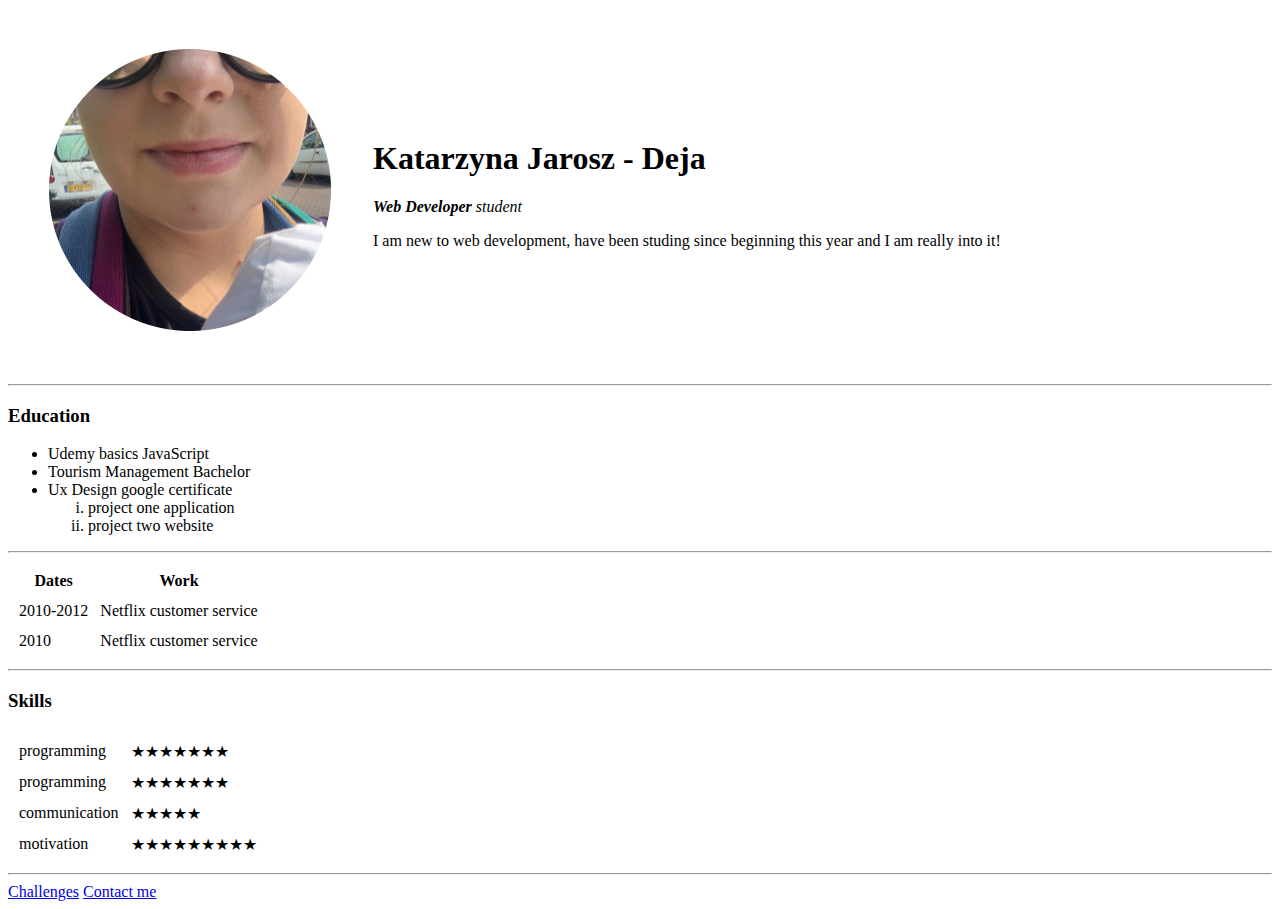
==== index.html @ 95fc05b9 "Add files via upload" ====
<!DOCTYPE html>
<html lang="en">

<head>
    <meta charset="UTF-8">
    <title>My First Website</title>
</head>

<body>
    <table cellspacing="40">
        <tr>
            <td><img class="fit picture" src="jaja23.png" alt="ja"></td>
            <td>
                <h1> Katarzyna Jarosz - Deja </h1>
                <p><em><strong>Web Developer </strong>student</em></p>
                <p>I am new to web development, have been studing since beginning this year and I am really into it!</p>
            </td>
        </tr>
    </table>
    <hr>
    <h3>Education</h3>
    <ul>
        <li>Udemy basics JavaScript</li>
        <li>Tourism Management Bachelor</li>
        <li>Ux Design google certificate</li>
        <ol type="i">
            <li>project one application</li>
            <li>project two website</li>
        </ol>
    </ul>
    <hr>

    <table cellspacing="10">
        <thead>
            <tr>
                <th>Dates</th>
                <th>Work</th>
            </tr>
        </thead>
        <tbody>
            <tr>
                <td>2010-2012</td>
                <td>Netflix customer service</td>
            </tr>
            <tr>
                <td>2010</td>
                <td>Netflix customer service</td>
            </tr>
        </tbody>
    </table>
    <hr>
    <h3>Skills</h3>
    <table cellspacing="10">
        <tr>
            <td>programming</td>
            <td>★★★★★★★</td>
        </tr>
        <tr>
            <td>programming</td>
            <td>★★★★★★★</td>
        </tr>

        <tr>
            <td>communication</td>
            <td>★★★★★</td>
        <tr>
            <td>motivation</td>
            <td>★★★★★★★★★</td>
        </tr>
        </tr>
        </tbody>
    </table>
    <hr>
    <a href="hobbies.html">Challenges</a>
    <a href="contact.html">Contact me</a>
</body>

</html>
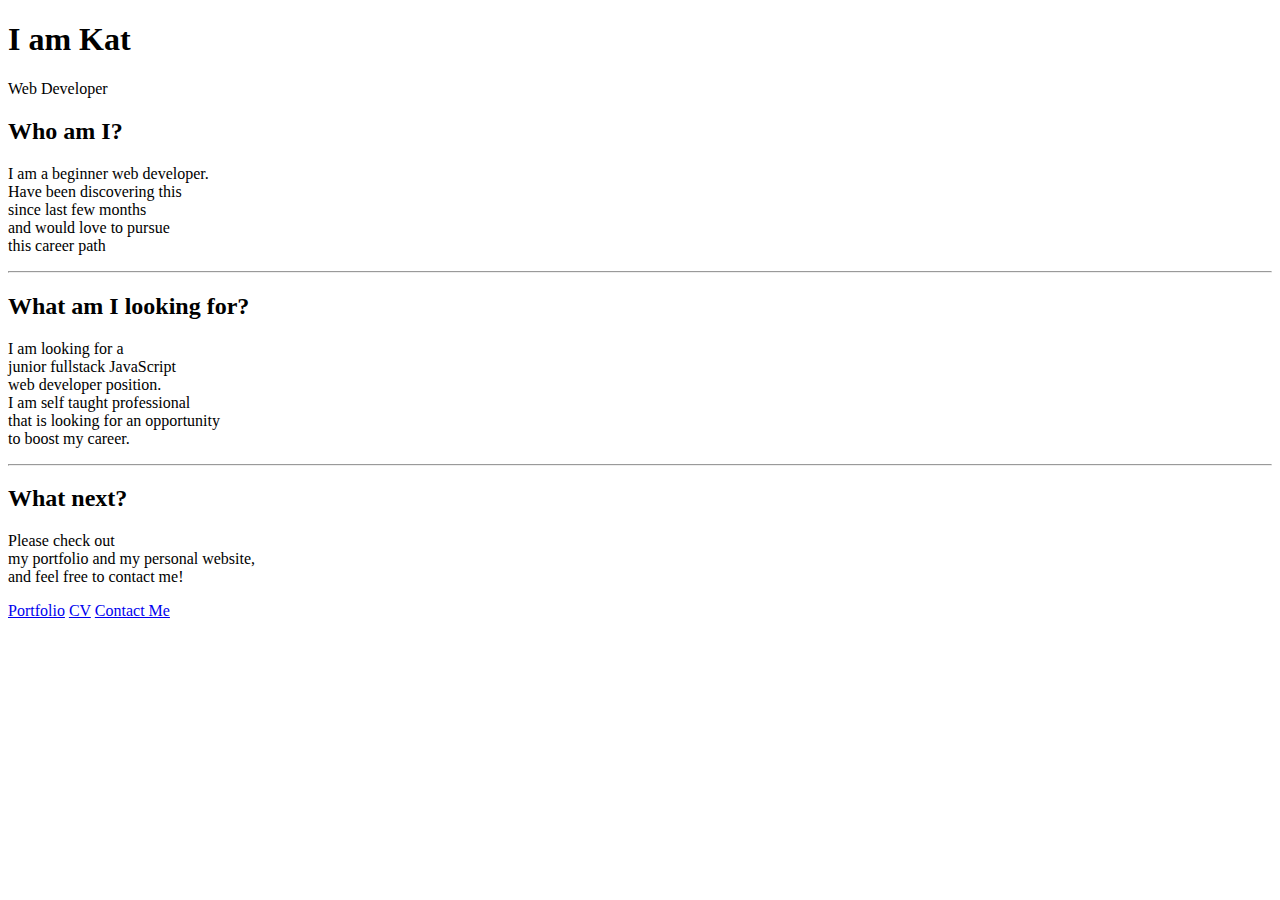
==== commit abe6f5cc: "Add files via upload" ====
--- a/index.html
+++ b/index.html
@@ -3,76 +3,43 @@
 
 <head>
     <meta charset="UTF-8">
-    <title>My First Website</title>
+    <title>Katarzyna Jarosz - Deja</title>
+    <link rel="stylesheet" href="CSS/styles.css">
 </head>
 
 <body>
-    <table cellspacing="40">
-        <tr>
-            <td><img class="fit picture" src="jaja23.png" alt="ja"></td>
-            <td>
-                <h1> Katarzyna Jarosz - Deja </h1>
-                <p><em><strong>Web Developer </strong>student</em></p>
-                <p>I am new to web development, have been studing since beginning this year and I am really into it!</p>
-            </td>
-        </tr>
-    </table>
+    <div class="top">
+        <h1 id="heading"> I am Kat </h1>
+        <p class=" main">Web Developer </p>
+
+    </div>
+
+    <div class="middle1">
+        <h2>Who am I?</h2>
+        <p>I am a beginner web developer. <br>Have been discovering this <br>
+            since last few months <br>and would love to pursue <br>this career path </p>
+        </p>
+
+    </div>
     <hr>
-    <h3>Education</h3>
-    <ul>
-        <li>Udemy basics JavaScript</li>
-        <li>Tourism Management Bachelor</li>
-        <li>Ux Design google certificate</li>
-        <ol type="i">
-            <li>project one application</li>
-            <li>project two website</li>
-        </ol>
-    </ul>
+    <div class="middle2">
+        <h2>What am I looking for?</h2>
+        <p>I am looking for a <br>junior fullstack JavaScript<br> web developer position.<br>
+            I am self taught professional <br>that is looking for an opportunity<br> to boost my career.
+        </p>
+    </div>
     <hr>
+    <div class="bottom">
+        <h2>What next?</h2>
+        <p>Please check out <br>my portfolio and my personal website,<br> and feel free to contact me!</p>
+    </div>
 
-    <table cellspacing="10">
-        <thead>
-            <tr>
-                <th>Dates</th>
-                <th>Work</th>
-            </tr>
-        </thead>
-        <tbody>
-            <tr>
-                <td>2010-2012</td>
-                <td>Netflix customer service</td>
-            </tr>
-            <tr>
-                <td>2010</td>
-                <td>Netflix customer service</td>
-            </tr>
-        </tbody>
-    </table>
-    <hr>
-    <h3>Skills</h3>
-    <table cellspacing="10">
-        <tr>
-            <td>programming</td>
-            <td>★★★★★★★</td>
-        </tr>
-        <tr>
-            <td>programming</td>
-            <td>★★★★★★★</td>
-        </tr>
+    <div class="footer">
+        <a href="portfolio.html">Portfolio</a>
+        <a href="CV.html">CV</a>
+        <a href="Contact Me">Contact Me</a>
 
-        <tr>
-            <td>communication</td>
-            <td>★★★★★</td>
-        <tr>
-            <td>motivation</td>
-            <td>★★★★★★★★★</td>
-        </tr>
-        </tr>
-        </tbody>
-    </table>
-    <hr>
-    <a href="hobbies.html">Challenges</a>
-    <a href="contact.html">Contact me</a>
+    </div>
 </body>
 
 </html>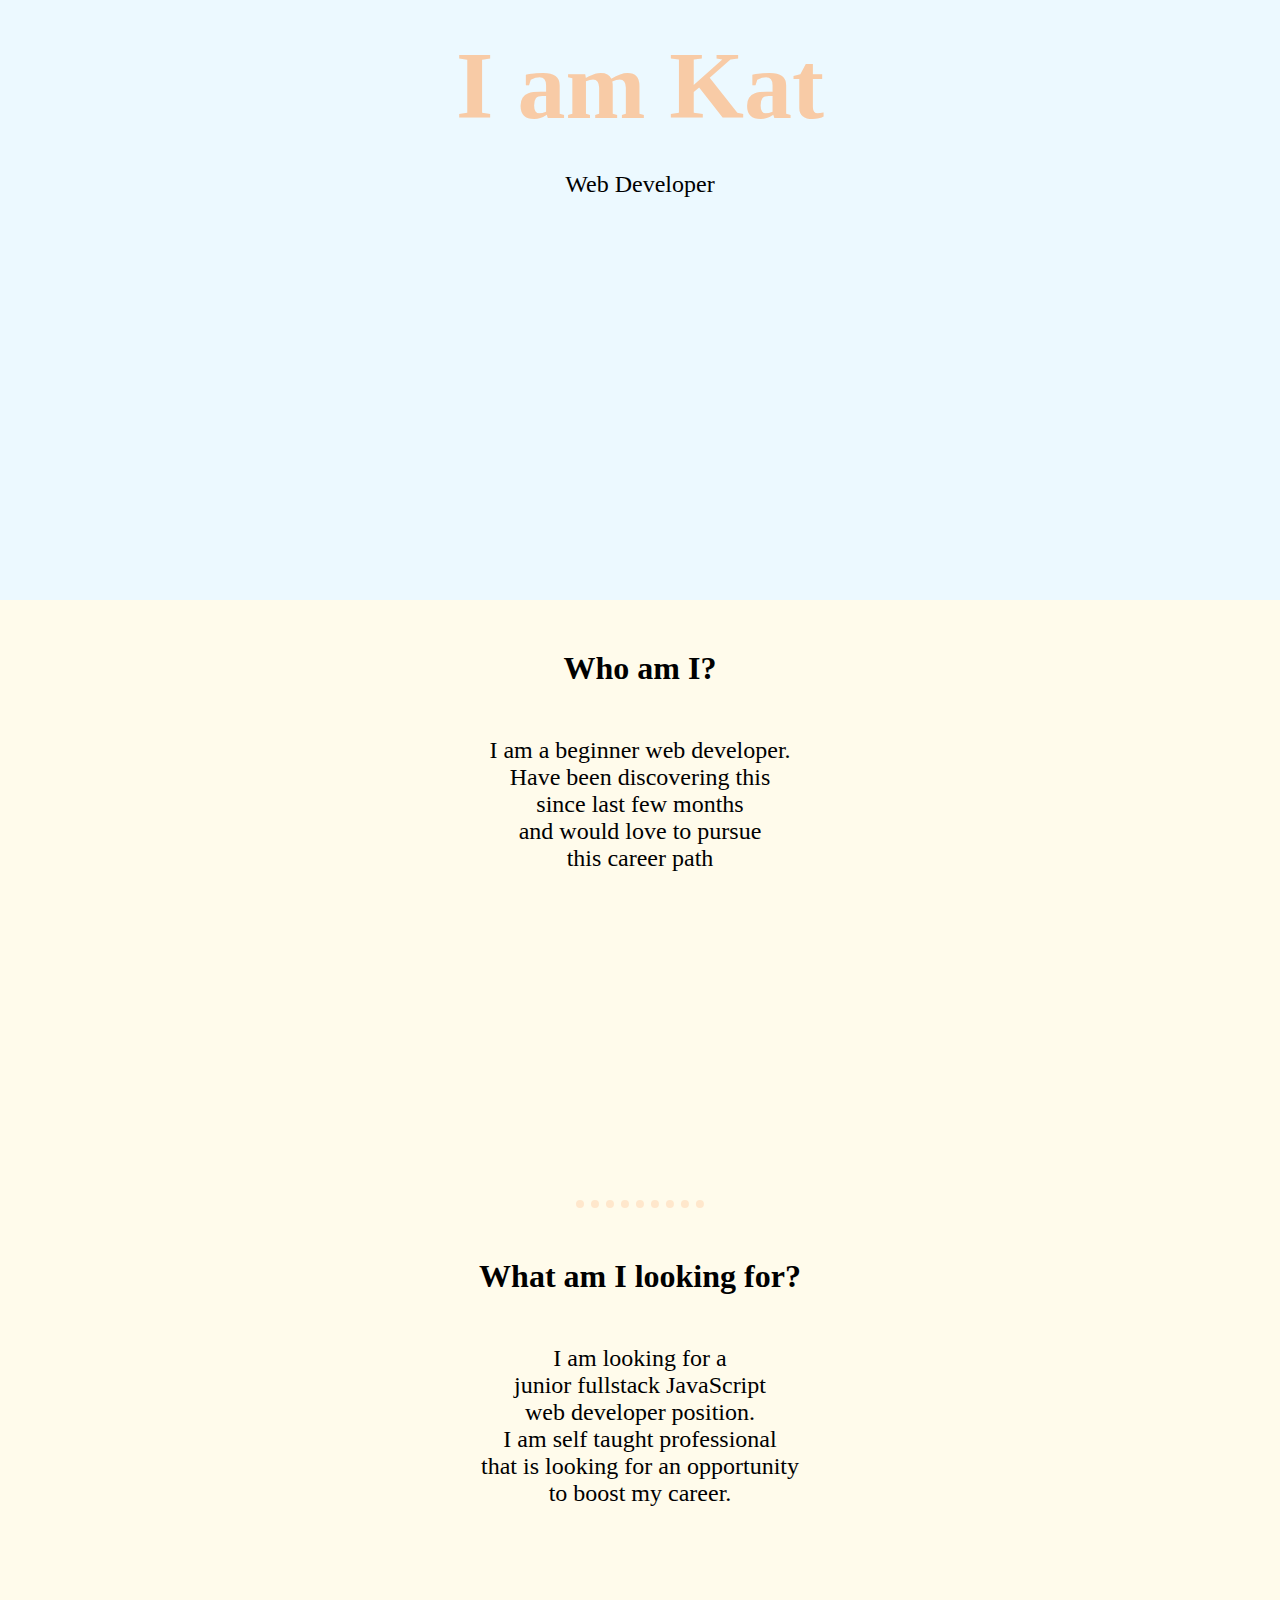
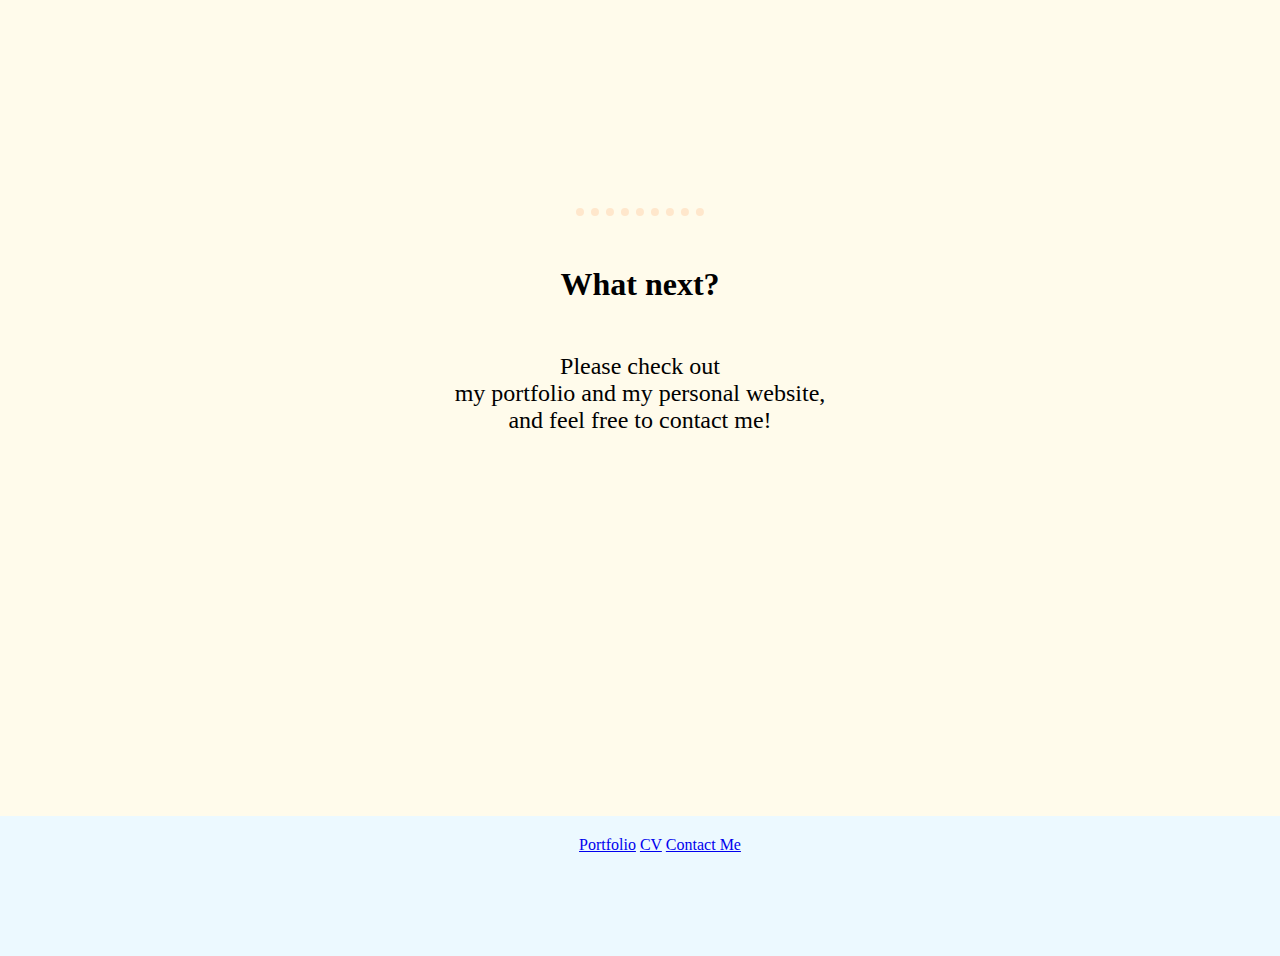
==== commit 337ea32d: "Update index.html" ====
--- a/index.html
+++ b/index.html
@@ -4,7 +4,7 @@
 <head>
     <meta charset="UTF-8">
     <title>Katarzyna Jarosz - Deja</title>
-    <link rel="stylesheet" href="CSS/styles.css">
+    <link rel="stylesheet" href="styles.css">
 </head>
 
 <body>
@@ -42,4 +42,4 @@
     </div>
 </body>
 
-</html>+</html>
--- a/styles.css
+++ b/styles.css
@@ -0,0 +1,138 @@
+body {
+    background-color: #FFFBEB;
+
+    margin: 0;
+    margin-top: 0;
+    border: 0;
+    padding: 0;
+    margin-bottom: 0;
+}
+
+.top {
+    background-color: #ECF9FF;
+    margin-top: 0px;
+    height: 600px;
+    width: 100%;
+    margin-bottom: 0;
+
+}
+
+.middle1 {
+    background-color: #FFFBEB;
+    margin-top: 0px;
+    height: 600px;
+    width: 100%;
+    margin-bottom: 0;
+}
+
+.middle2 {
+    background-color: #FFFBEB;
+    margin-top: 0px;
+    height: 600px;
+    width: 100%;
+    margin-bottom: 0;
+}
+
+.bottom {
+    background-color: #FFFBEB;
+    margin-top: 0px;
+    height: 600px;
+    width: 100%;
+    margin-bottom: 0;
+}
+
+.footer {
+    background-color: #ECF9FF;
+    width: 100%;
+    height: 100px;
+    text-align: center;
+    padding: 20px;
+}
+
+p {
+    text-align: center;
+    font-size: 1.5em;
+    /* font-family: 'Roboto Condensed', sans-serif;*/
+    font-family: 'Covered By Your Grace', cursive;
+
+    margin-top: 0px;
+    margin-bottom: 0;
+
+}
+
+h1 {
+    text-align: center;
+    /*font-family: 'Covered By Your Grace', cursive;*/
+    font-family: 'Sacramento', cursive;
+    font-size: 6em;
+    padding: 30px;
+    margin-top: 0px;
+    margin-bottom: 0;
+    color: #F8CBA6;
+
+}
+
+
+h2 {
+    text-align: center;
+    font-size: 2em;
+    font-family: 'Covered By Your Grace', cursive;
+    padding: 50px;
+    margin-top: 0;
+    margin-bottom: 0;
+}
+
+h3 {
+    font-size: 2em;
+    font-family: 'Covered By Your Grace', cursive;
+}
+
+hr {
+    border-color: #FFE7CC;
+    border-width: 8px;
+    height: 0px;
+    width: 10%;
+    border-style: none;
+    border-top-style: dotted;
+    margin-top: 0;
+    margin-bottom: 0;
+    margin-block-end: 0;
+    margin-block-start: 0;
+
+}
+
+.a {
+    font-family: 'Covered By Your Grace', cursive;
+
+}
+
+.workExperience {
+    margin-top: 50px;
+    margin-left: 50px;
+    position: absolute;
+}
+
+.education {
+    margin-top: 600px;
+    margin-left: 50px;
+    position: absolute;
+}
+
+.skills {
+    position: absolute;
+    margin-top: 50px;
+    margin-left: 1200px;
+
+}
+
+.languages {
+    position: absolute;
+    margin-top: 350px;
+    margin-left: 1200px;
+}
+
+.interests {
+    position: absolute;
+    margin-top: 650px;
+    margin-left: 1200px;
+}